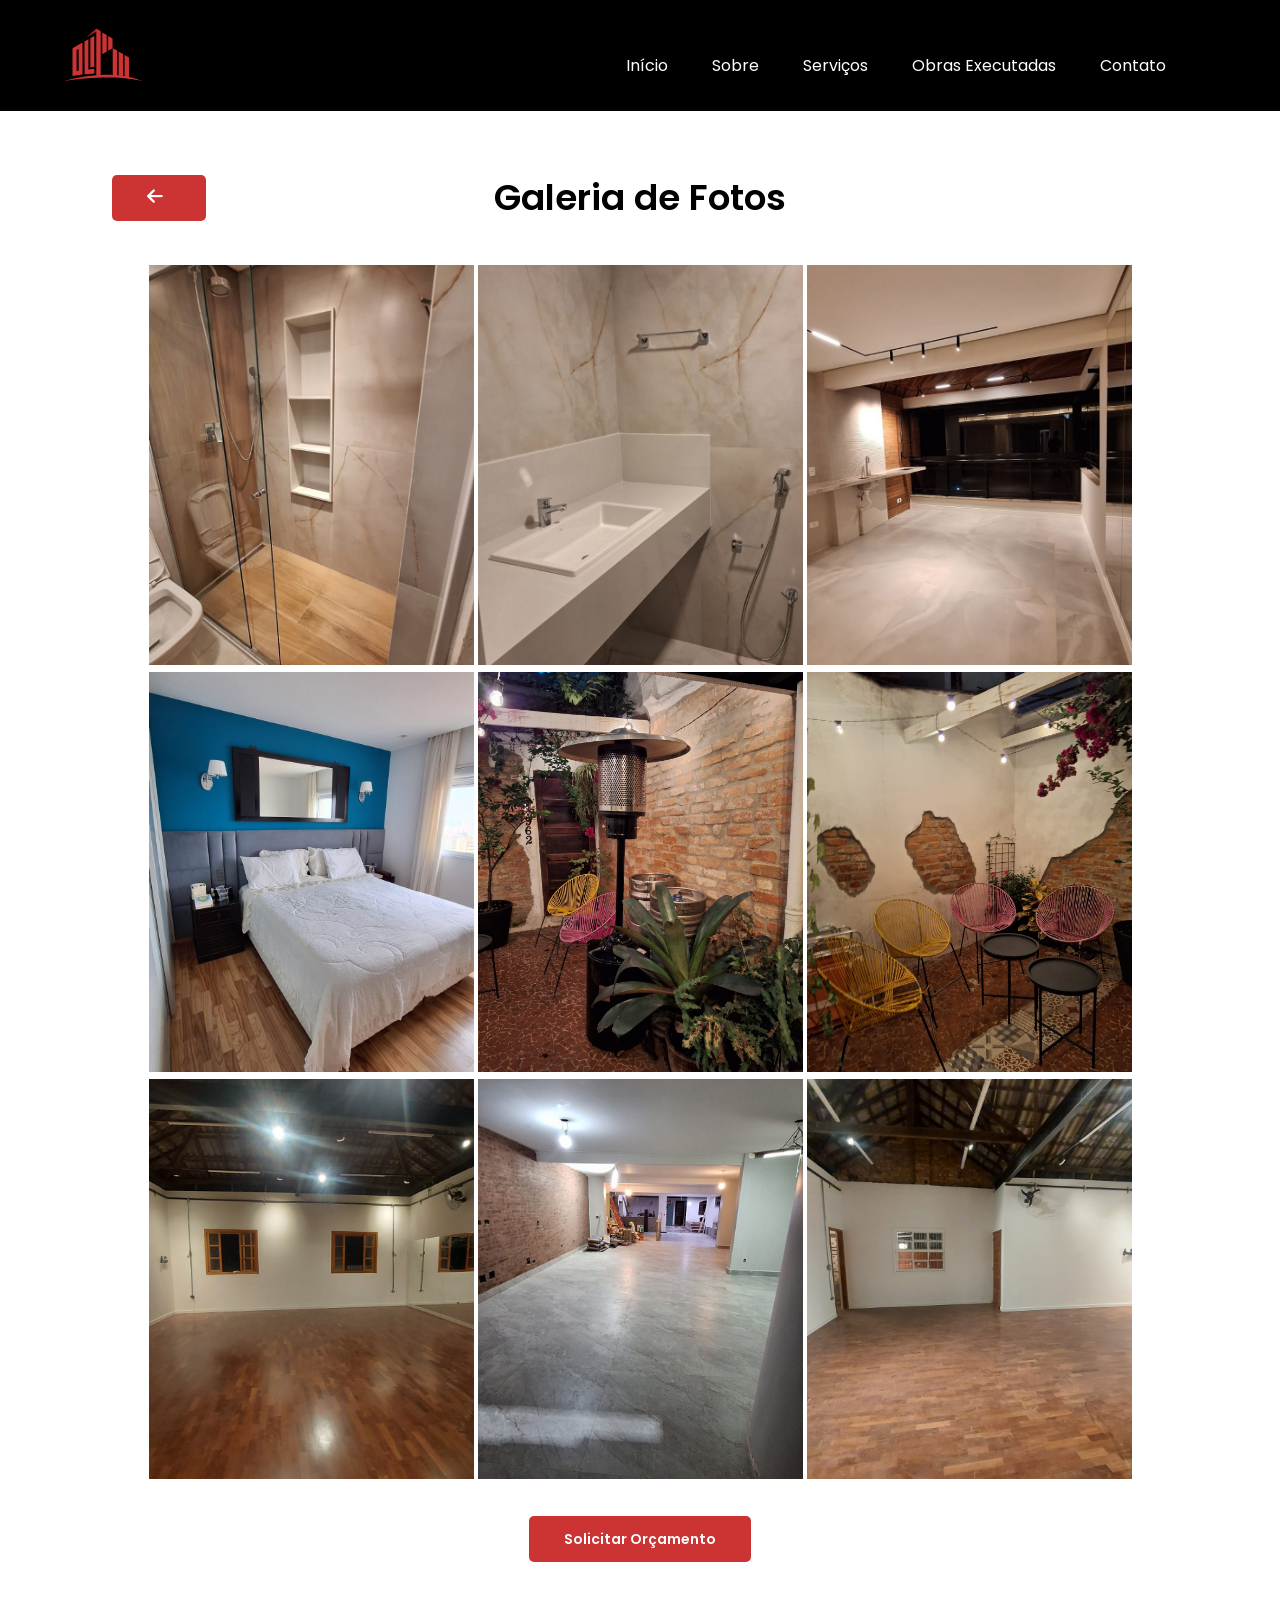
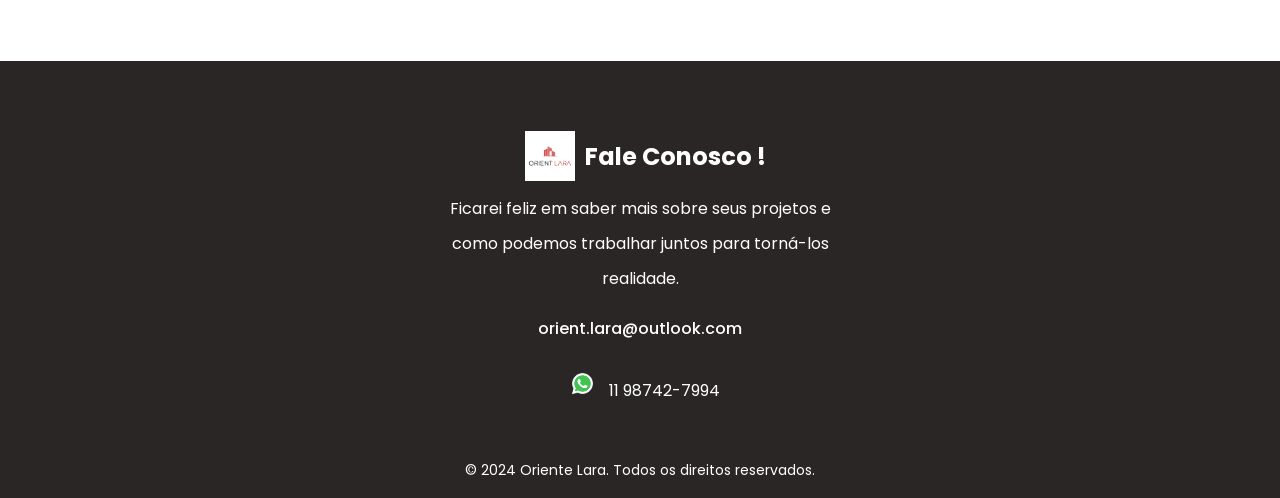
==== galeria.html @ 8d9b3d15 "Criando nova página para galeria de fotos" ====
<!DOCTYPE html>
<html lang="pt-BR">
  <head>
    <!-- Meta tags -->
    <meta charset="UTF-8" />
    <meta http-equiv="X-UA-Compatible" content="IE=edge" />
    <meta name="viewport" content="width=device-width, initial-scale=1.0" />
    <!-- title -->
    <title>Orient Lara</title>
    <link rel="icon" href="assets/icone sem fundo vermelho.svg">
    <!-- CSS -->
    <link rel="stylesheet" href="css/extendsGaleria.css" />
    <!-- Fonts -->
    <link rel="preconnect" href="https://fonts.googleapis.com" />
    <link rel="preconnect" href="https://fonts.gstatic.com" crossorigin />
    <link
      href="https://fonts.googleapis.com/css2?family=DM+Sans:wght@400;500;700&display=swap"
      rel="stylesheet"
      />
      <link rel="stylesheet" href="https://fonts.googleapis.com/css2?family=Material+Symbols+Rounded:opsz,wght,FILL,GRAD@48,400,0,0" />
      <link rel="stylesheet" href="https://cdnjs.cloudflare.com/ajax/libs/font-awesome/6.4.2/css/all.min.css">

      <script src="scripts/script.js" defer></script>
  </head>
  <body>
    <!-- navbar -->
    <nav class="navbar">
      <div class="logo">
        <img src="assets/icone sem fundo vermelho.svg" alt="Orient Lara" class="Lara"/>
      </div>
      <div class="navbar__content max-width mb-0">
        <ul class="navbar__links">
          <li><a href="#header">Início</a></li>
          <li><a href="#tecnologias">Sobre</a></li>
          <li><a href="#servicos">Serviços</a></li>
          <li><a href="#projects">Obras Executadas</a></li>
          <li><a href="#footer">Contato</a></li>
        </ul>
        <div class="navbar__mobile">
          <img src="assets/cardapio.png" alt="menu" class="burguer" />
          <ul class="mobile__links">
            <li><a href="index.html">Início</a></li>
            <li><a href="index.html">Sobre</a></li>
            <li><a href="index.html">Serviços</a></li>
            <li><a href="#projects">Obras Executadas</a></li>
            <li><a href="#footer">Contato</a></li>
          </ul>
        </div>
      </div>
    </nav>

    <!-- Projetos -->
    <section id="projects" class="projects">
      <div class="container">
        <div class="header">
            <div class="back-button1">
                <a class="red" href="index.html"><i class="fa fa-arrow-left"></i></a>
            </div>
            <h1>Galeria de Fotos</h1>
        </div>
        <div class="slider-wrapper">
          <div class="image-list">
            <img src="assets/img2.jpeg" alt="img-2" class="image-item"> 
            <img src="assets/img5.jpeg" alt="img-5" class="image-item"> 
            <img src="assets/img6.jpeg" alt="img-6" class="image-item"> 
            <img src="assets/img7.jpeg" alt="img-7" class="image-item"> 
            <img src="assets/img9.jpeg" alt="img-9" class="image-item"> 
            <img src="assets/img11.jpeg" alt="img-11" class="image-item"> 
            <img src="assets/img12.jpeg" alt="img-12" class="image-item"> 
            <img src="assets/img14.jpeg" alt="img-14" class="image-item"> 
            <img src="assets/img16.jpeg" alt="img-16" class="image-item"> 
          </div>
        <div class="div-container">
          <div class="btn">
            <a class="red" href="https://wa.me/5511987427994">Solicitar Orçamento</a>
          </div>
          <div class="back-button2">
            <a class="red" href="index.html"><i class="fa fa-arrow-left"></i>Voltar</a>
          </div>
        </div>  
      </div>
    </section>

    <!-- Footer -->
    <footer id="footer">
      <div class="footer__content max-width mb-0">
        <div class="titulo">
          <img src="/assets/OL-Imagem perfil-1-1080x1080.png" alt="logo 2" class="logo2">
          <h2>Fale Conosco !</h2>
        </div>
        <p class="mb-m">
          Ficarei feliz em saber mais sobre seus projetos e como podemos
          trabalhar juntos para torná-los realidade.
        </p>
        <div class="footer__contact mb-m">
          <span class="mb-m">orient.lara@outlook.com</span>
        </div>
        <ul class="mb-l">
          <li>
            <a href="#"><img src="assets/wpp.png" alt="wpp" /></a>
          </li>
          <li>
            <span>11 98742-7994</span>
          </li>
        </ul>
        <p class="footer__copyright">
          © 2024 Oriente Lara. Todos os direitos reservados.
        </p>
      </div>
    </footer>
    <!-- script -->
    <script src="scripts/index.js"></script>
  </body>
</html>
---- css/extendsGaleria.css ----
@import './variables.css';
@import './globals.css';


@import './componentsGaleria/navbar.css';
@import './componentsGaleria/projects.css';
@import './componentsGaleria/footer.css';
@import './galeria.css';
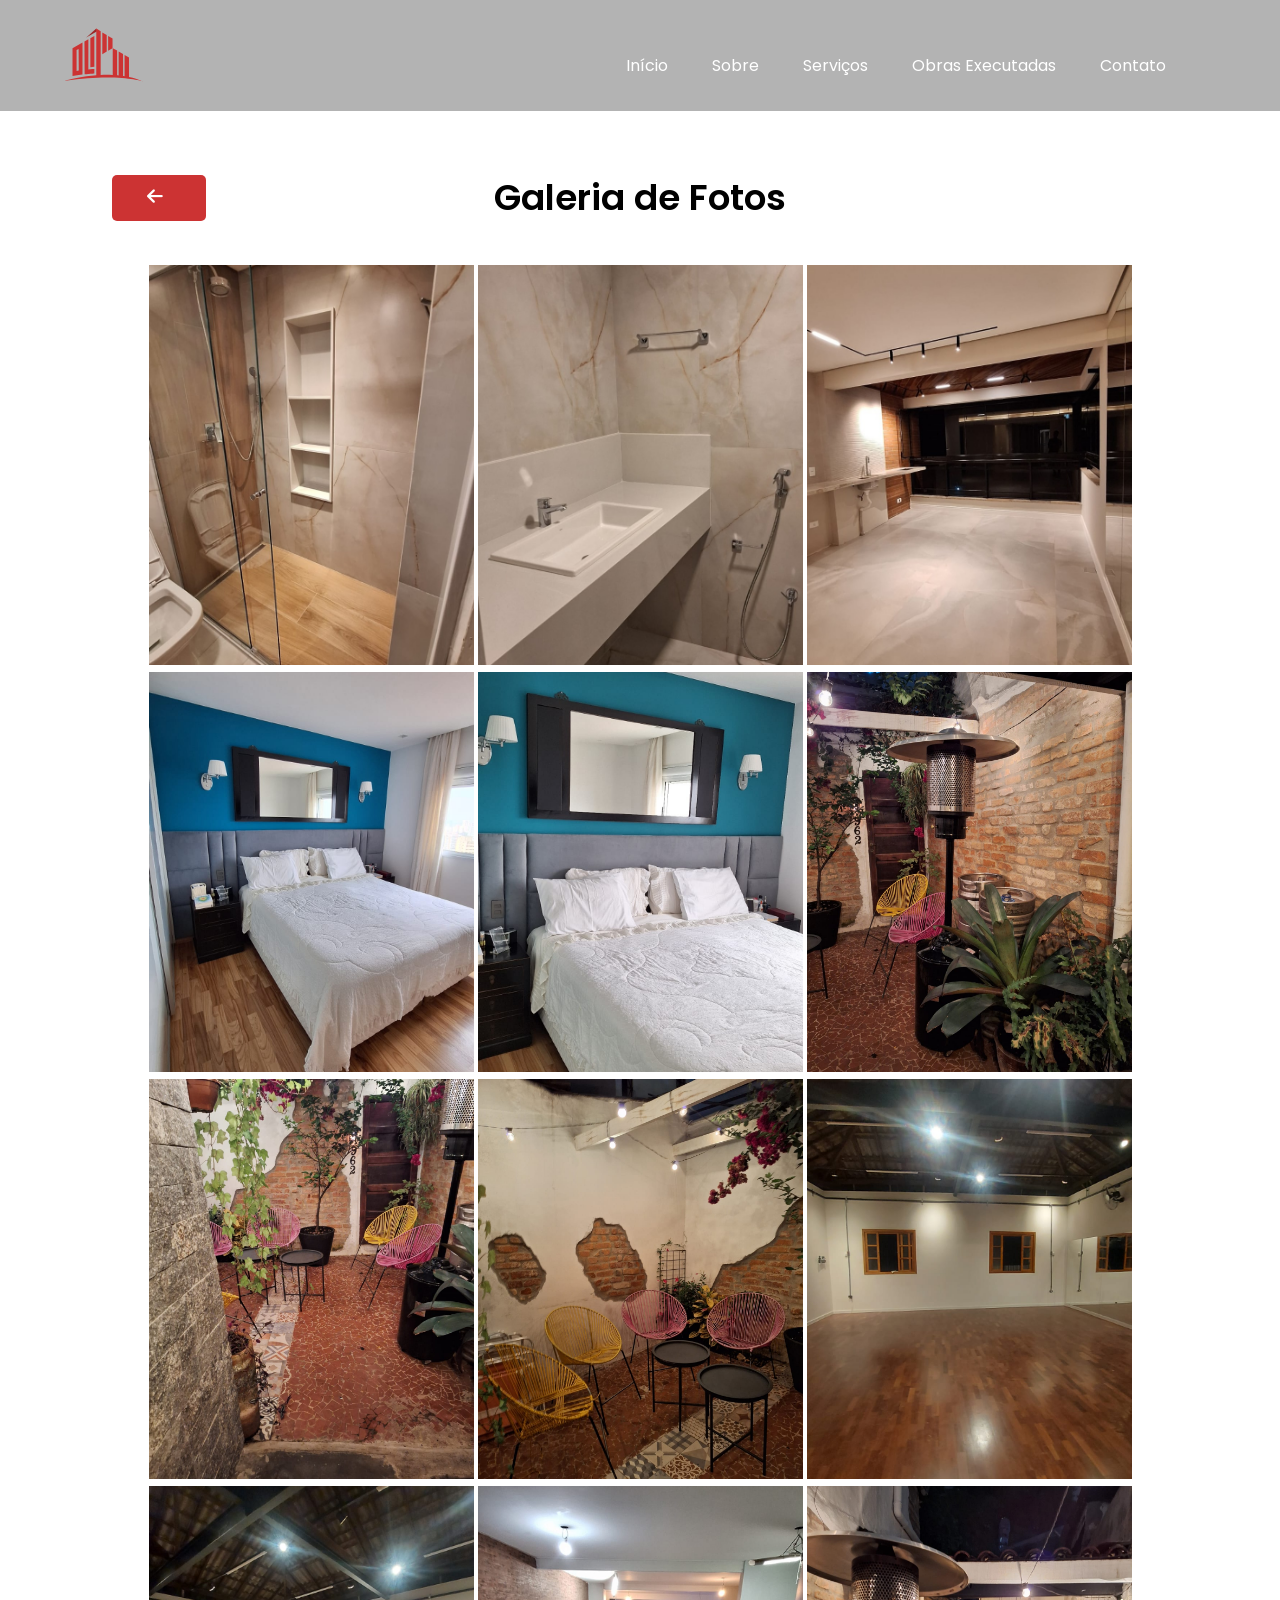
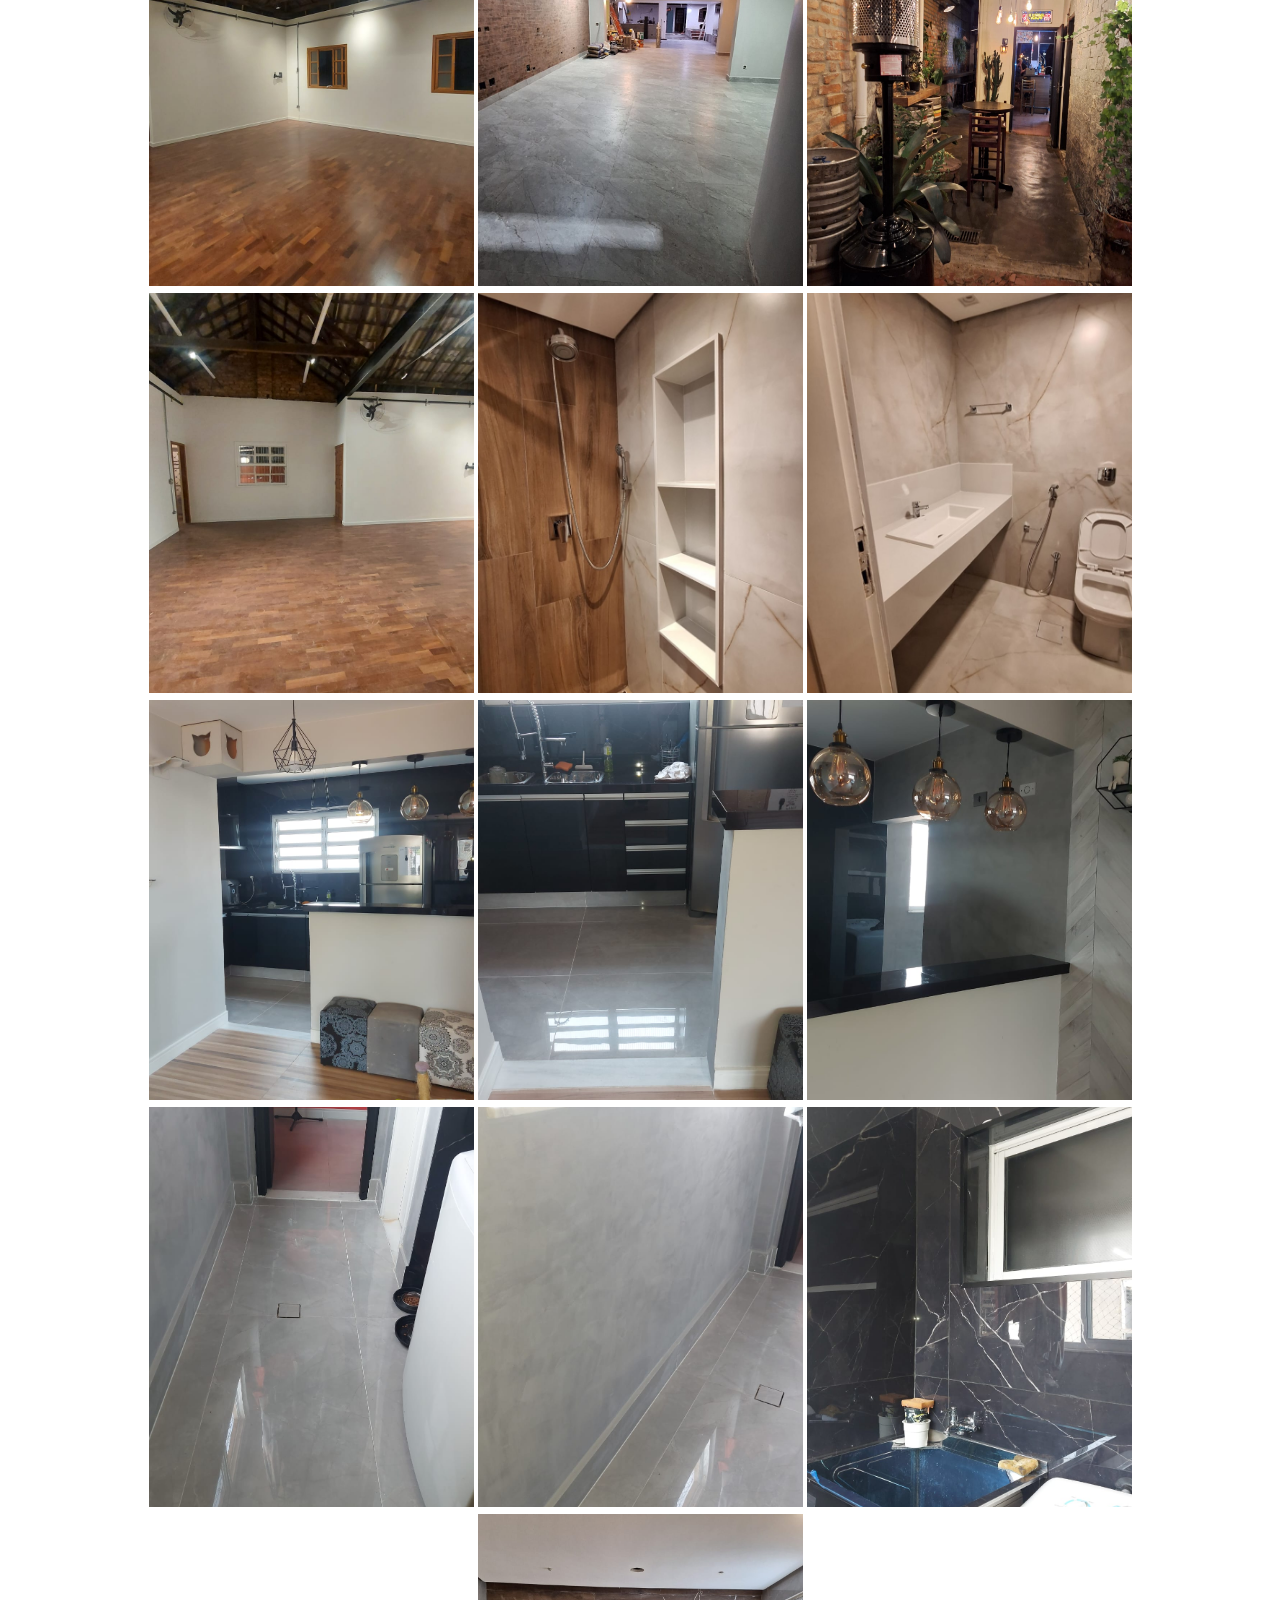
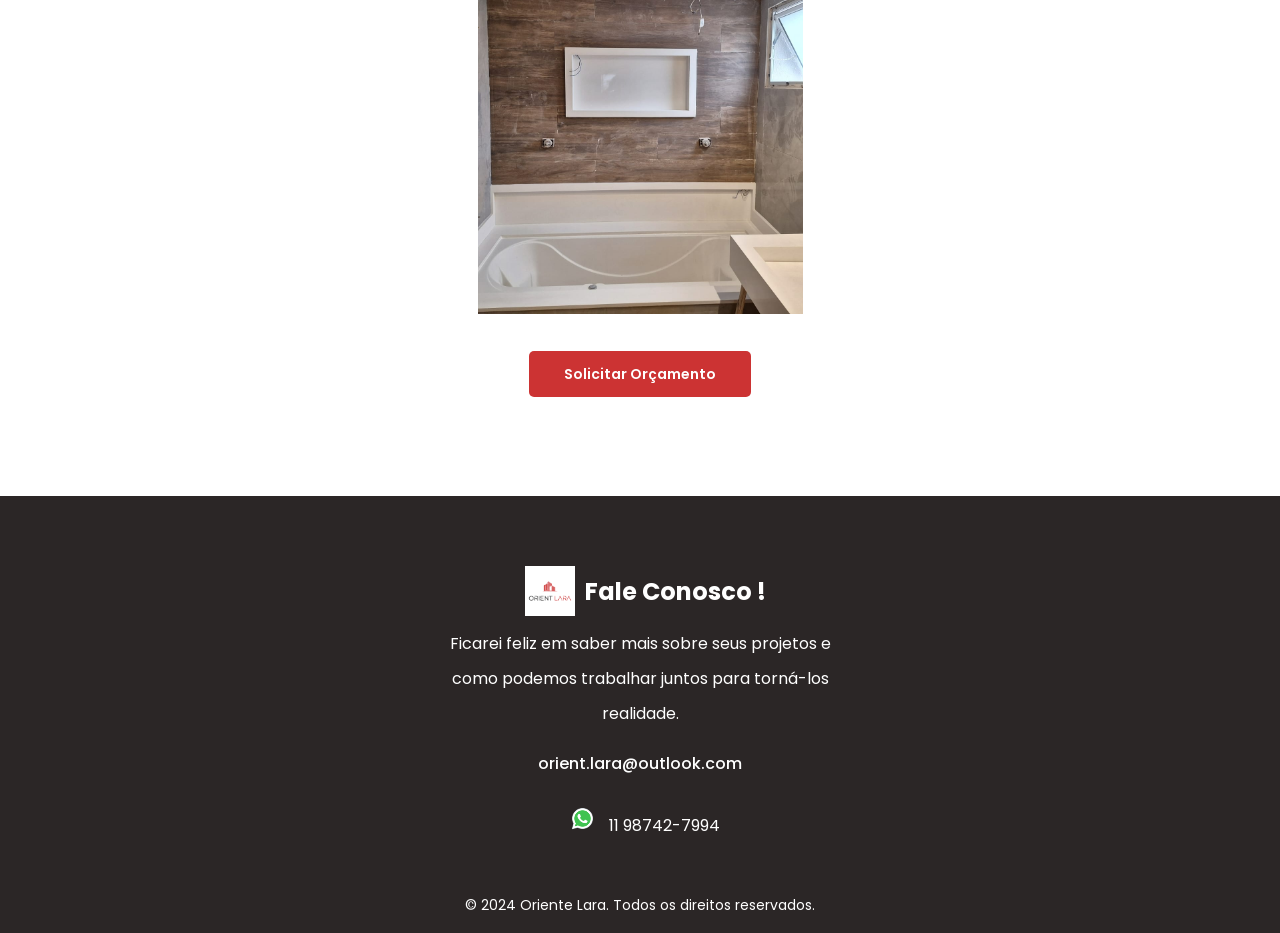
==== commit 6034259b: "subindo segunda versão do portfólio" ====
--- a/galeria.html
+++ b/galeria.html
@@ -30,11 +30,11 @@
       </div>
       <div class="navbar__content max-width mb-0">
         <ul class="navbar__links">
-          <li><a href="#header">Início</a></li>
-          <li><a href="#tecnologias">Sobre</a></li>
-          <li><a href="#servicos">Serviços</a></li>
-          <li><a href="#projects">Obras Executadas</a></li>
-          <li><a href="#footer">Contato</a></li>
+          <li><a href="index.html">Início</a></li>
+          <li><a href="index.html">Sobre</a></li>
+          <li><a href="index.html">Serviços</a></li>
+          <li><a href="index.html">Obras Executadas</a></li>
+          <li><a href="index.html">Contato</a></li>
         </ul>
         <div class="navbar__mobile">
           <img src="assets/cardapio.png" alt="menu" class="burguer" />
@@ -60,15 +60,28 @@
         </div>
         <div class="slider-wrapper">
           <div class="image-list">
-            <img src="assets/img2.jpeg" alt="img-2" class="image-item"> 
-            <img src="assets/img5.jpeg" alt="img-5" class="image-item"> 
-            <img src="assets/img6.jpeg" alt="img-6" class="image-item"> 
-            <img src="assets/img7.jpeg" alt="img-7" class="image-item"> 
-            <img src="assets/img9.jpeg" alt="img-9" class="image-item"> 
-            <img src="assets/img11.jpeg" alt="img-11" class="image-item"> 
-            <img src="assets/img12.jpeg" alt="img-12" class="image-item"> 
-            <img src="assets/img14.jpeg" alt="img-14" class="image-item"> 
-            <img src="assets/img16.jpeg" alt="img-16" class="image-item"> 
+            <img src="assets/img61.jpeg" alt="imagem" class="image-item"> 
+            <img src="assets/img62.jpeg" alt="imagem" class="image-item"> 
+            <img src="assets/img63.jpeg" alt="imagem" class="image-item"> 
+            <img src="assets/img64.jpeg" alt="imagem" class="image-item"> 
+            <img src="assets/img65.jpeg" alt="imagem" class="image-item"> 
+            <img src="assets/img66.jpeg" alt="imagem" class="image-item"> 
+            <img src="assets/img67.jpeg" alt="imagem" class="image-item"> 
+            <img src="assets/img68.jpeg" alt="imagem" class="image-item"> 
+            <img src="assets/img69.jpeg" alt="imagem" class="image-item">
+            <img src="assets/img70.jpeg" alt="imagem" class="image-item">
+            <img src="assets/img71.jpeg" alt="imagem" class="image-item">
+            <img src="assets/img73.jpeg" alt="imagem" class="image-item">
+            <img src="assets/img74.jpeg" alt="imagem" class="image-item">
+            <img src="assets/img75.jpeg" alt="imagem" class="image-item">
+            <img src="assets/img76.jpeg" alt="imagem" class="image-item">
+            <img src="assets/img77.jpeg" alt="imagem" class="image-item">
+            <img src="assets/img1.jpeg" alt="imagem" class="image-item">
+            <img src="assets/img2.jpeg" alt="imagem" class="image-item">
+            <img src="assets/img4.jpeg" alt="imagem" class="image-item">
+            <img src="assets/img5.jpeg" alt="imagem" class="image-item">
+            <img src="assets/img6.jpeg" alt="imagem" class="image-item">
+            <img src="assets/img7.jpeg" alt="imagem" class="image-item">
           </div>
         <div class="div-container">
           <div class="btn">
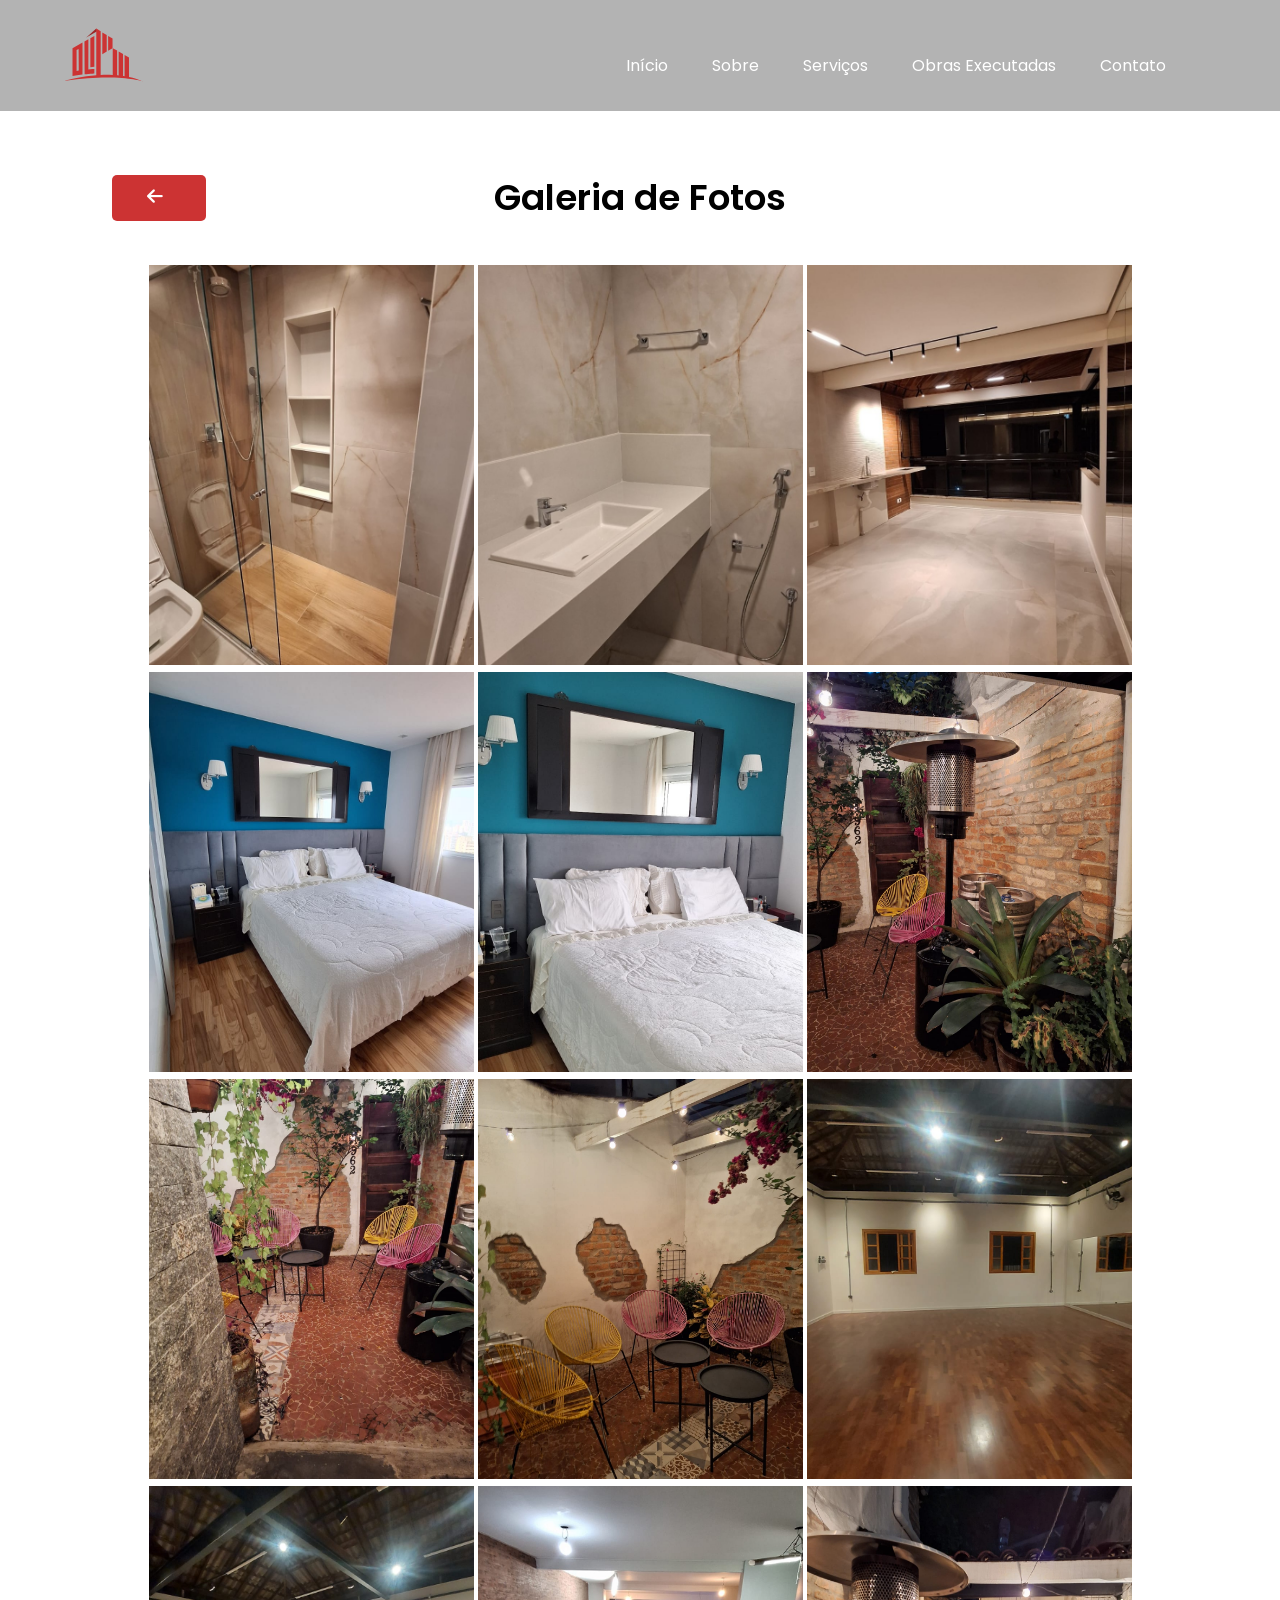
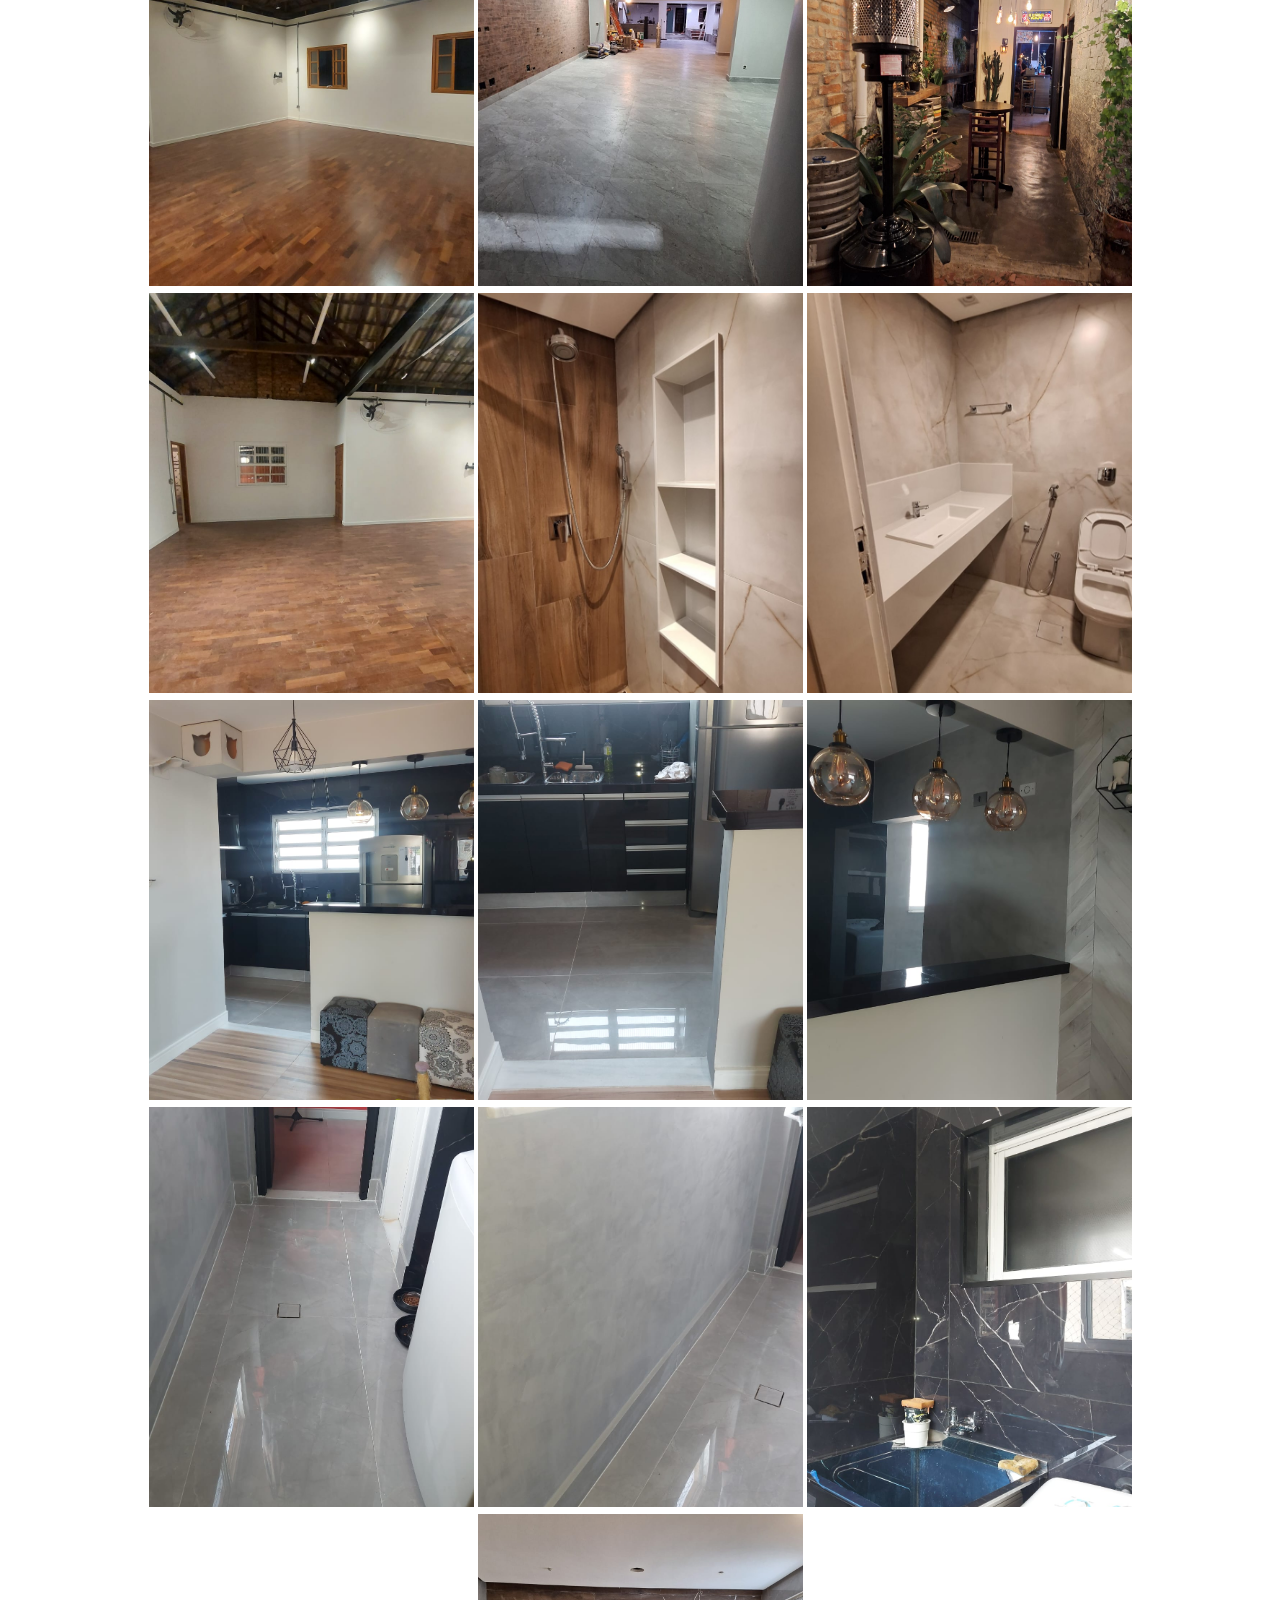
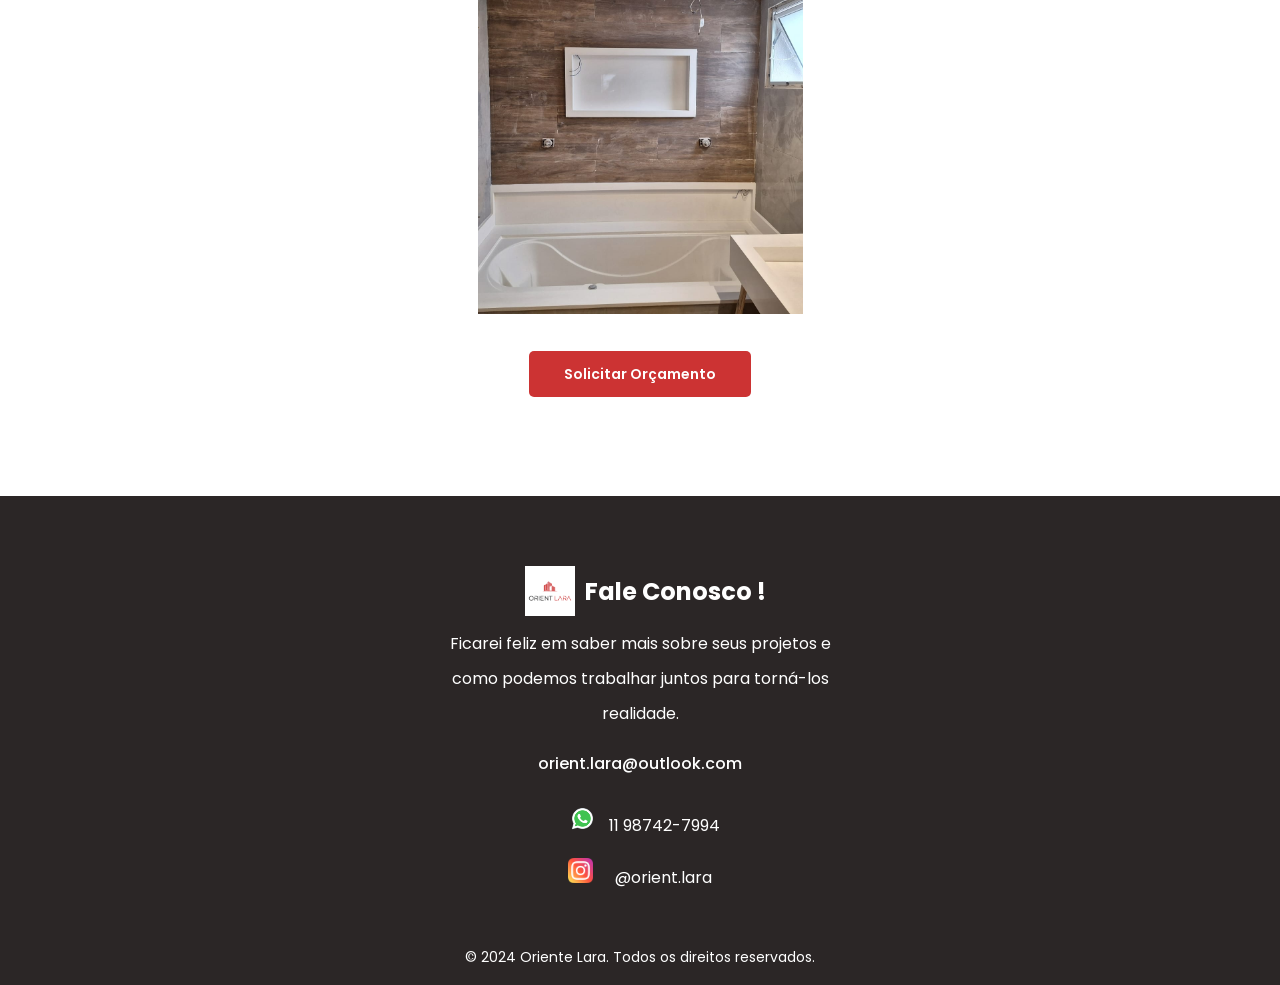
==== commit 1f73f840: "alinhando instagram" ====
--- a/galeria.html
+++ b/galeria.html
@@ -108,12 +108,20 @@
         <div class="footer__contact mb-m">
           <span class="mb-m">orient.lara@outlook.com</span>
         </div>
-        <ul class="mb-l">
+        <ul>
           <li>
             <a href="#"><img src="assets/wpp.png" alt="wpp" /></a>
           </li>
           <li>
             <span>11 98742-7994</span>
+          </li>
+        </ul>
+        <ul class="mb-l">
+          <li class="insta">
+            <a href="#"><img src="assets/instagram.png" alt="instagram" /></a>
+          </li>
+          <li>
+            <span>@orient.lara</span>
           </li>
         </ul>
         <p class="footer__copyright">
